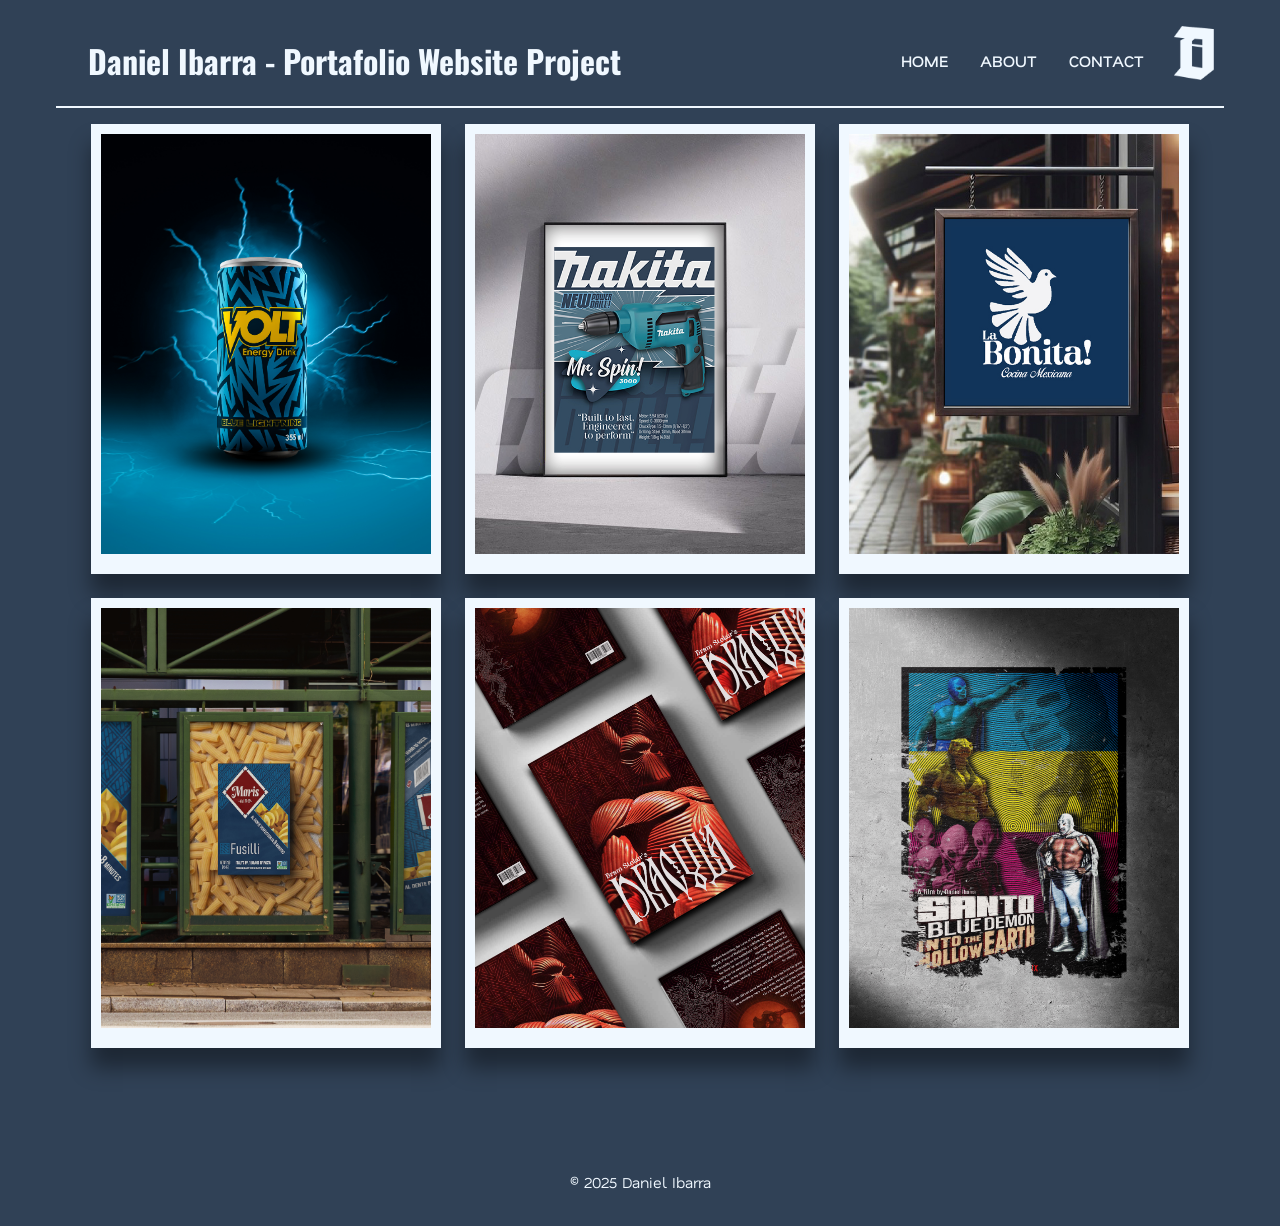
==== index.html @ 141f30d2 "Daniel Portafolio 2025" ====
<!DOCTYPE html>
<html lang="en">
<head>
    
    <meta charset="UTF-8" />
    <meta name="viewport" content="width=device-width, initial-scale=1" />
    <meta name="author" content="HectorDaniel" />
    <title>Daniel Ibarra - Portafolio Website Project</title>
   
    <!-- Google Fonts -->
    <link rel="preconnect" href="https://fonts.googleapis.com" />
    <link rel="preconnect" href="https://fonts.gstatic.com" crossorigin />
    <link href="https://fonts.googleapis.com/css2?family=Nata+Sans:wght@100..900&family=Oswald:wght@200..700&display=swap" rel="stylesheet" />
    
    <link rel="stylesheet" href="styles.css" />
</head>

<body>
    <main class="container">
        <header class="header">
            <div class="logo">
                <h1>Daniel Ibarra - Portafolio Website Project</h1>
            </div>

      <nav class="nav">
        <a href="index.html">HOME</a>
        <a href="about.html">ABOUT</a>
        <a href="contact.html">CONTACT</a>
      </nav>

      <figure class="logo-top-right">
        <a href="https://www.behance.net/ddanielibarr" target="_blank" rel="noopener noreferrer">
          <img src="img/D_Logo_C.png" alt="Logo" />
        </a>
      </figure>
    </header>

    <section class="cards">
  <a href="card_volt.html" class="card">
    <figure>
      <img src="img/Volt/img_volt_1.jpg" alt="" />
    </figure>
  </a>
  <a href="card_nakita.html" class="card">
    <figure>
      <img src="img/Nakita/img_nakita_1.jpg" alt="" />
    </figure>
  </a>
  <a href="card_bonita.html" class="card">
    <figure>
      <img src="img/Bonita/LaBonita_MockUp_1.jpg" alt="" />
    </figure>
  </a>
  <a href="card_moris.html" class="card">
    <figure>
      <img src="img/Moris/Moris_6.jpg" alt="" />
    </figure>
  </a>
  <a href="card_dracula.html" class="card">
    <figure>
      <img src="img/Dracula/MockDracula 2.jpg" alt="" />
    </figure>
  </a>
  <a href="card_santo.html" class="card">
    <figure>
      <img src="img/Santo/MPPDanielMock3.jpg" alt="" />
    </figure>
  </a>
</section>

    <footer>
      <p>&copy; 2025 Daniel Ibarra</p>
    </footer>
  </main>
</body>
</html>
---- styles.css ----
/* Reset */
* {
  box-sizing: border-box;
  margin: 0;
  padding: 0;
}

:root {
  --therme-color-blue: #98DBF8;
  --therme-color-navy: #304156;
}

body {
  background-color: var(--therme-color-navy);
  font-family: "Nata Sans", sans-serif;
  font-size: 100%;
  line-height: 1.6;
  color: aliceblue;
}

a {
  text-decoration: none;
  color: aliceblue;
}

.container {
  max-width: 1200px;
  margin: 0 auto;
  padding: 1rem;
}

.header {
  display: flex;
  align-items: center;
  justify-content: space-between;
  position: relative;
  border-bottom: 2px solid aliceblue;
  gap: 1rem;
  z-index: 1;
  padding: 1rem 2rem;
}

.logo h1 {
  font-family: "Oswald", sans-serif;
  font-weight: 700;
  font-size: 2rem;
  color: aliceblue;
}

.nav {
  display: flex;
  gap: 2rem;
  font-weight: 600;
  background-color: var(--therme-color-navy);
  padding: 1rem 3rem;
  z-index: 0; 
}

.nav a:hover {
  color: var(--therme-color-blue);
}

.logo-top-right {
  position: absolute;
  top: 10px;
  right: 10px;
}

.logo-top-right img {
  width: 40px;
  height: auto;
  transition: transform 0.3s;
}

.logo-top-right:hover img {
  transform: scale(1.5);
}

.cards {
  display: flex;
  flex-wrap: wrap;
  justify-content: center;
  gap: 1.5em; 
  padding: 1em 0;
}

/* Each card */
.card {
  display: block;
  width: 30%; /* roughly 3 cards per row */
  max-width: 350px;
  height: 450px;
  overflow: hidden;
  transition: transform 0.3s;
  text-decoration: none; /* remove link underline */
  box-shadow: 0 20px 20px rgba(0, 0, 0, 0.4);
  border: 10px solid aliceblue;
  background-color: aliceblue;
  flex: 1 1 30%;
}

.card:hover {
  transform: scale(1.05);
}

.card img {
  width: 100%;
  height: 420px;
  object-fit: cover;
  display: block;
  pointer-events: none; 
}

/* Footer */
footer {
  background-color: var(--therme-color-navy);
  color: aliceblue;
  text-align: center;
  padding: 1rem;
  margin-top: 90px;
  font-size: 15px;
}


/* Responsive for max-width 500px (iphone 14 pro max) */
@media (max-width: 500px) {

  .header {
    flex-direction: column;
    align-items: center;
    padding: 1rem;
    gap: 0.5rem;
  }

  .logo h1 {
    font-size: 1.6rem;
    text-align: center;
  }

  .nav {
    flex-wrap: wrap;
    gap: 1rem;
    padding: 0.5rem;
    font-size: 1rem;
  }

   /* Logo top right moves and centers */
  .logo-top-right {
    position: static;
    margin: 1rem auto 0;
    display: flex;
    justify-content: center;
  }

  .card {
    flex: 1 1 100%;
    max-width: 100%;
    height: 300px;
    display: flex;
    align-items: center;
  }
}


/* Responsive for tablet (iPad Air ~ 768px) */
@media (min-width: 501px) and (max-width: 1024px) {
  /* Header: stack nav and logo, but in a row */
  .header {
    flex-direction: column;
    align-items: center;
    padding: 1rem;
    gap: 0.5rem;
  }

  .logo h1 {
    font-size: 1.6rem;
    text-align: center;
  }

  .nav {
    flex-wrap: wrap;
    gap: 1rem;
    padding: 0.5rem;
    font-size: 1rem;
  }

  .logo {
    flex: 1 1 100%;
    text-align: center;
  }

  .logo-top-right {
    position: static;
    margin: 1rem auto 0;
    display: flex;
    justify-content: center;
  }

  /* Cards: 2 columns */
  .cards {
    gap: 1rem;
    justify-content: center;
  }

  .card {
    flex: 1 1 calc(50% - 1rem);
    max-width: calc(50% - 1rem);
    height: 350px;
    display: flex;
    align-items: center;
  }
}
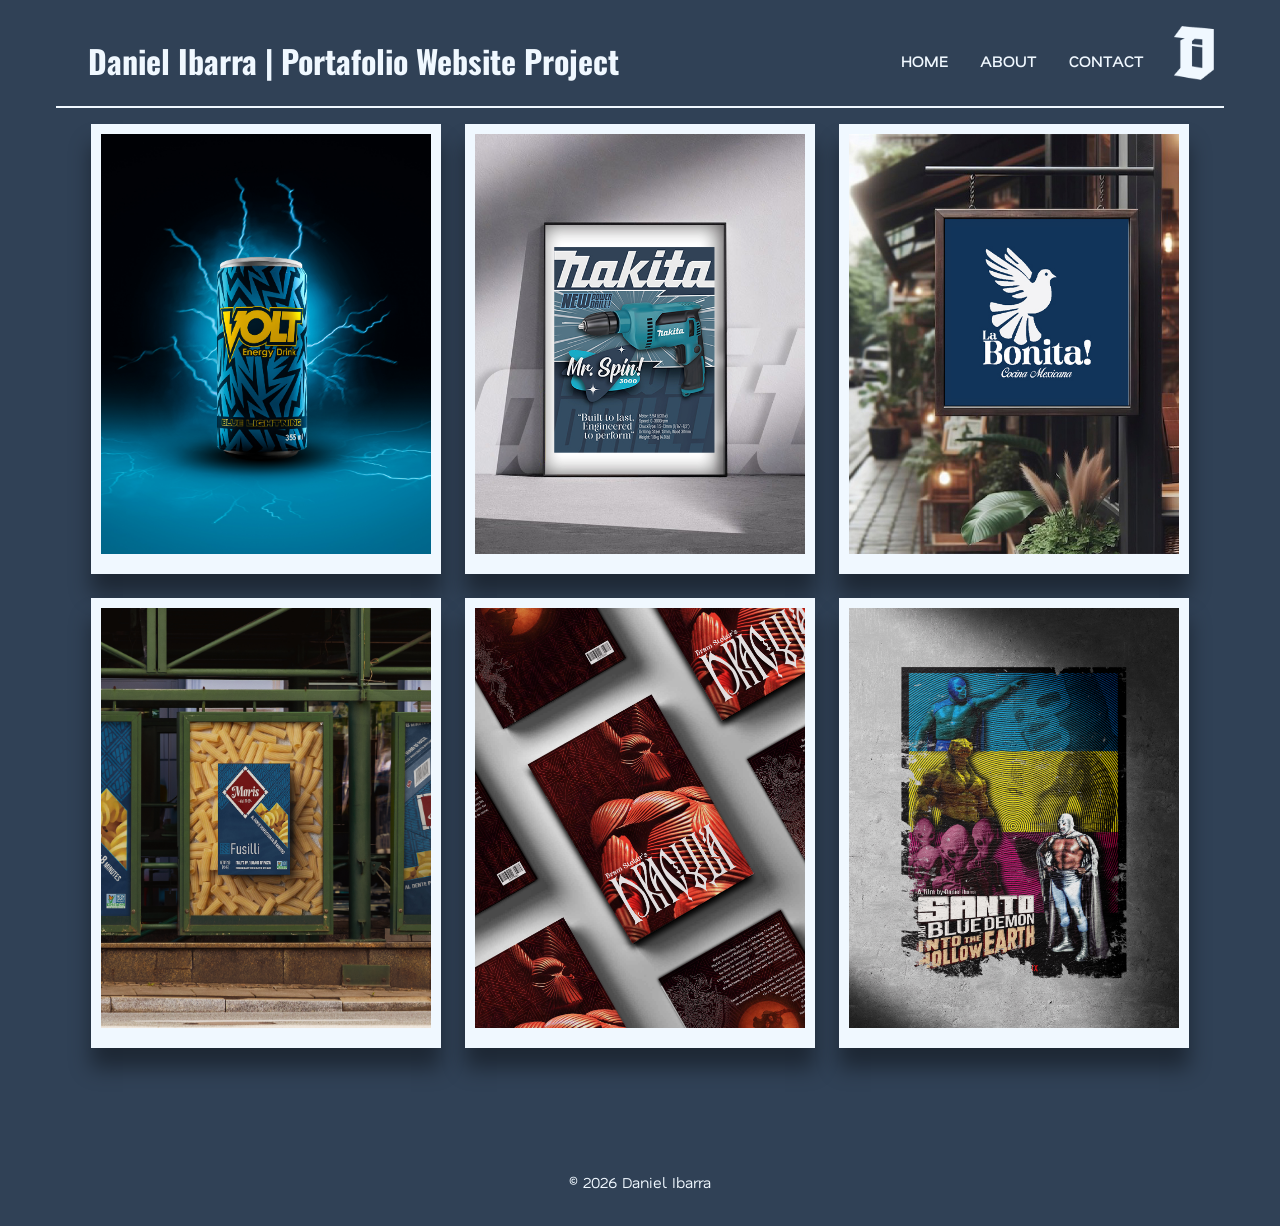
==== commit f86725a9: "Update sticky header and carousel" ====
--- a/index.html
+++ b/index.html
@@ -5,7 +5,7 @@
     <meta charset="UTF-8" />
     <meta name="viewport" content="width=device-width, initial-scale=1" />
     <meta name="author" content="HectorDaniel" />
-    <title>Daniel Ibarra - Portafolio Website Project</title>
+    <title>Daniel Ibarra | Portafolio Website Project</title>
    
     <!-- Google Fonts -->
     <link rel="preconnect" href="https://fonts.googleapis.com" />
@@ -16,11 +16,11 @@
 </head>
 
 <body>
-    <main class="container">
-        <header class="header">
-            <div class="logo">
-                <h1>Daniel Ibarra - Portafolio Website Project</h1>
-            </div>
+  <main class="container">
+    <header class="header">
+      <div class="logo">
+        <h1>Daniel Ibarra | Portafolio Website Project</h1>
+      </div>
 
       <nav class="nav">
         <a href="index.html">HOME</a>
@@ -36,40 +36,40 @@
     </header>
 
     <section class="cards">
-  <a href="card_volt.html" class="card">
-    <figure>
-      <img src="img/Volt/img_volt_1.jpg" alt="" />
-    </figure>
-  </a>
-  <a href="card_nakita.html" class="card">
-    <figure>
-      <img src="img/Nakita/img_nakita_1.jpg" alt="" />
-    </figure>
-  </a>
-  <a href="card_bonita.html" class="card">
-    <figure>
-      <img src="img/Bonita/LaBonita_MockUp_1.jpg" alt="" />
-    </figure>
-  </a>
-  <a href="card_moris.html" class="card">
-    <figure>
-      <img src="img/Moris/Moris_6.jpg" alt="" />
-    </figure>
-  </a>
-  <a href="card_dracula.html" class="card">
-    <figure>
-      <img src="img/Dracula/MockDracula 2.jpg" alt="" />
-    </figure>
-  </a>
-  <a href="card_santo.html" class="card">
-    <figure>
-      <img src="img/Santo/MPPDanielMock3.jpg" alt="" />
-    </figure>
-  </a>
-</section>
+      <a href="card_volt.html" class="card">
+        <figure>
+          <img src="img/Volt/img_volt_1.jpg" alt="" />
+        </figure>
+      </a>
+      <a href="card_nakita.html" class="card">
+        <figure>
+          <img src="img/Nakita/img_nakita_1.jpg" alt="" />
+        </figure>
+      </a>
+      <a href="card_bonita.html" class="card">
+        <figure>
+          <img src="img/Bonita/LaBonita_MockUp_1.jpg" alt="" />
+        </figure>
+      </a>
+      <a href="card_moris.html" class="card">
+        <figure>
+          <img src="img/Moris/Moris_6.jpg" alt="" />
+        </figure>
+      </a>
+      <a href="card_dracula.html" class="card">
+        <figure>
+          <img src="img/Dracula/MockDracula 2.jpg" alt="" />
+        </figure>
+      </a>
+      <a href="card_santo.html" class="card">
+        <figure>
+          <img src="img/Santo/MPPDanielMock3.jpg" alt="" />
+        </figure>
+      </a>
+    </section>
 
     <footer>
-      <p>&copy; 2025 Daniel Ibarra</p>
+      <p>&copy; 2026 Daniel Ibarra</p>
     </footer>
   </main>
 </body>
--- a/styles.css
+++ b/styles.css
@@ -30,10 +30,14 @@
 }
 
 .header {
+  background-color: var(--therme-color-navy);
   display: flex;
   align-items: center;
   justify-content: space-between;
-  position: relative;
+  position: sticky;
+  top: 0;
+  left: 0;
+  right: 0;
   border-bottom: 2px solid aliceblue;
   gap: 1rem;
   z-index: 1;
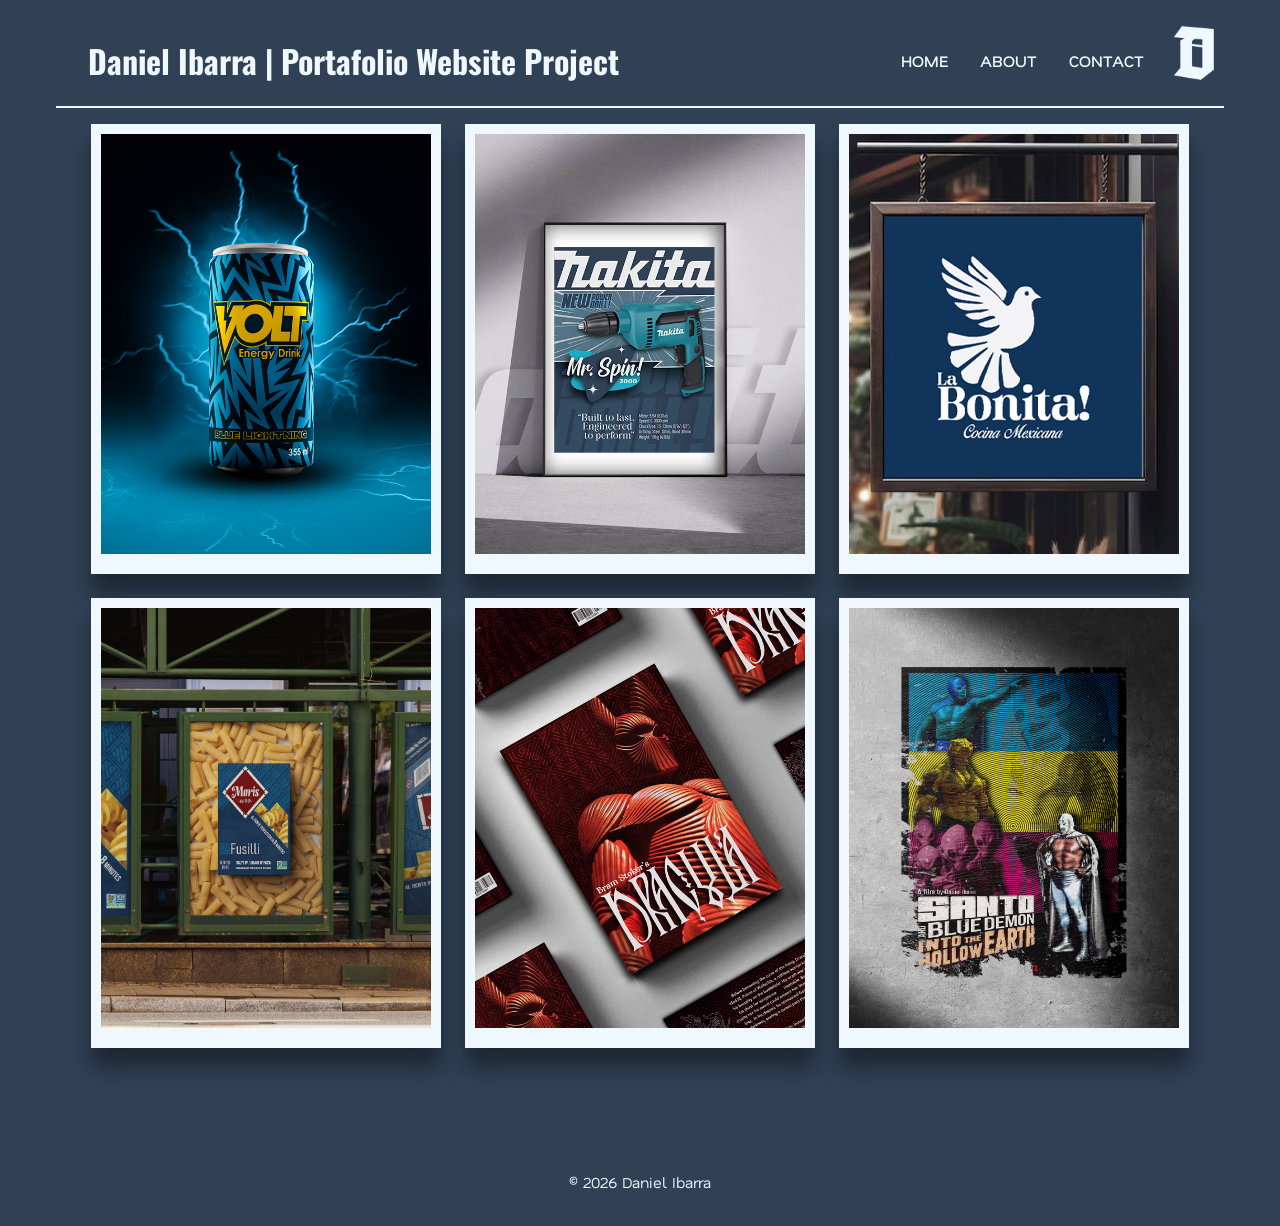
==== commit 72cde1b7: "Update carousel with Splide and progress bar" ====
--- a/index.html
+++ b/index.html
@@ -12,6 +12,7 @@
     <link rel="preconnect" href="https://fonts.gstatic.com" crossorigin />
     <link href="https://fonts.googleapis.com/css2?family=Nata+Sans:wght@100..900&family=Oswald:wght@200..700&display=swap" rel="stylesheet" />
     
+    <!-- Styles -->
     <link rel="stylesheet" href="styles.css" />
 </head>
 
@@ -72,5 +73,6 @@
       <p>&copy; 2026 Daniel Ibarra</p>
     </footer>
   </main>
+
 </body>
 </html>
